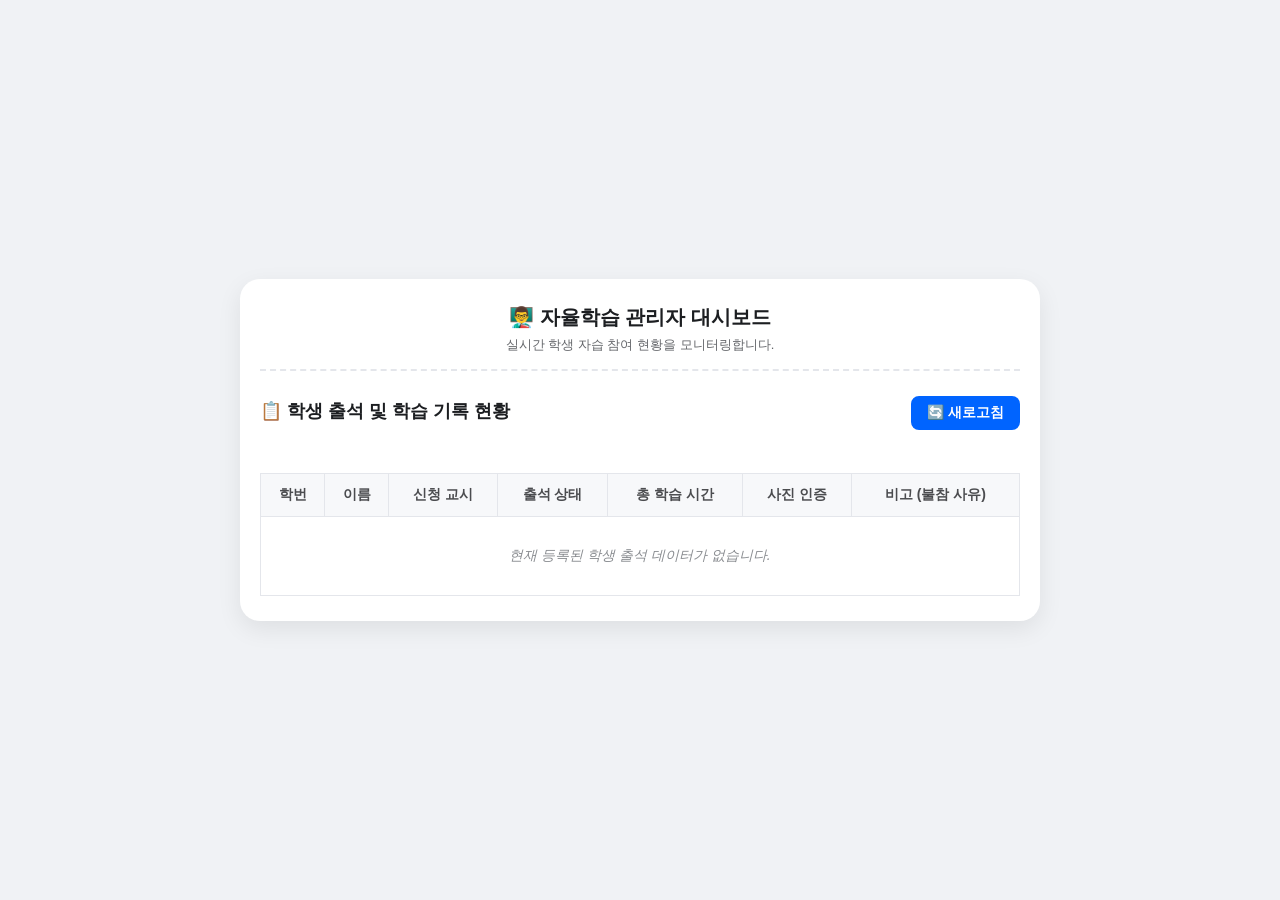
==== admin.html @ 49b93125 "Create admin.html for student monitoring dashboard" ====
<!DOCTYPE html>
<html lang="ko">
<head>
    <meta charset="UTF-8">
    <meta name="viewport" content="width=device-width, initial-scale=1.0">
    <title>자율학습 관리자 대시보드</title>
    <link rel="stylesheet" href="style.css">
    <style>
        /* 관리자 페이지 전용 추가 스타일 */
        .admin-container {
            max-width: 800px; /* 표가 잘 보이도록 화면을 더 넓게 설정 */
        }
        
        .refresh-box {
            display: flex;
            justify-content: space-between;
            align-items: center;
            margin-bottom: 15px;
        }

        .btn-refresh {
            background-color: #0064ff;
            color: white;
            padding: 8px 16px;
            font-size: 14px;
            width: auto;
        }

        /* 출석 현황 표 스타일 */
        .status-table {
            width: 100%;
            border-collapse: collapse;
            margin-top: 10px;
            background-color: #ffffff;
            font-size: 14px;
            text-align: center;
        }

        .status-table th, .status-table td {
            border: 1px solid #e4e6eb;
            padding: 12px 8px;
        }

        .status-table th {
            background-color: #f7f8fa;
            color: #4b4c4f;
            font-weight: bold;
        }

        .status-table tr:hover {
            background-color: #f2f3f5;
        }

        /* 상태별 텍스트 색상 고정 */
        .text-absent { color: #fa3e3e; font-weight: bold; }
        .text-success { color: #00a400; font-weight: bold; }
        
        .no-data {
            color: #8a8d91;
            padding: 30px !important;
            font-style: italic;
        }
    </style>
</head>
<body>

    <div class="app-container admin-container">
        <header>
            <h1>👨‍🏫 자율학습 관리자 대시보드</h1>
            <p class="date-text">실시간 학생 자습 참여 현황을 모니터링합니다.</p>
        </header>

        <main class="form-section">
            <div class="refresh-box">
                <h2>📋 학생 출석 및 학습 기록 현황</h2>
                <button id="refresh-btn" class="btn btn-refresh">🔄 새로고침</button>
            </div>

            <table class="status-table">
                <thead>
                    <tr>
                        <th>학번</th>
                        <th>이름</th>
                        <th>신청 교시</th>
                        <th>출석 상태</th>
                        <th>총 학습 시간</th>
                        <th>사진 인증</th>
                        <th>비고 (불참 사유)</th>
                    </tr>
                </thead>
                <tbody id="student-list-body">
                    <tr>
                        <td colspan="7" class="no-data">제출된 데이터가 없습니다.</td>
                    </tr>
                </tbody>
            </table>
        </main>
    </div>

    <script>
        // 데이터를 가져와서 표에 뿌려주는 함수
        function loadStudentStatus() {
            const tableBody = document.getElementById('student-list-body');
            
            // 1. 저장소에서 현재 학생 데이터 가져오기
            const rawData = localStorage.getItem('currentStudent');
            
            // 데이터가 없으면 기본 안내 문구 띄우기
            if (!rawData) {
                tableBody.innerHTML = `<tr><td colspan="7" class="no-data">현재 등록된 학생 출석 데이터가 없습니다.</td></tr>`;
                return;
            }

            // 글자 형태의 데이터를 컴퓨터가 읽을 수 있는 객체로 변환
            const student = JSON.parse(rawData);
            
            // 2. 불참 여부에 따른 상태 분기 처리
            let statusText = "";
            let statusClass = "";
            
            if (student.isAbsent) {
                statusText = "❌ 불참";
                statusClass = "text-absent";
            } else {
                statusText = `✔️ 출석 (${student.authTime})`;
                statusClass = "text-success";
            }

            // 3. 표(Table)의 HTML 구조 짜기
            tableBody.innerHTML = `
                <tr>
                    <td><strong>${student.id}</strong></td>
                    <td>${student.name}</td>
                    <td>${student.session}</td>
                    <td class="${statusClass}">${statusText}</td>
                    <td>⏱️ ${student.studyTime}</td>
                    <td>${student.isPhotoVerified}</td>
                    <td>${student.reason}</td>
                </tr>
            `;
        }

        // 페이지가 처음 열릴 때 데이터 로드
        document.addEventListener('DOMContentLoaded', loadStudentStatus);

        // 새로고침 버튼을 누르면 데이터 다시 로드
        document.getElementById('refresh-btn').addEventListener('click', function() {
            loadStudentStatus();
            alert("최신 데이터로 업데이트되었습니다!");
        });
    </script>
</body>
</html>
---- style.css ----
/* 전체 초기화 및 폰트 설정 */
* {
    box-sizing: border-box;
    margin: 0;
    padding: 0;
}

body {
    font-family: 'Pretendard', -apple-system, BlinkMacSystemFont, sans-serif;
    background-color: #f0f2f5;
    display: flex;
    justify-content: center;
    align-items: center;
    min-height: 100vh;
    padding: 15px;
}

/* 앱 중앙 정렬 컨테이너 */
.app-container {
    background-color: #ffffff;
    width: 100%;
    max-width: 430px; /* 스마트폰 너비 기준 */
    border-radius: 20px;
    padding: 25px 20px;
    box-shadow: 0 8px 24px rgba(0, 0, 0, 0.08);
}

/* 헤더 시계 스타일 */
header {
    text-align: center;
    margin-bottom: 25px;
    padding-bottom: 15px;
    border-bottom: 2px dashed #e4e6eb;
}

header h1 {
    font-size: 20px;
    color: #1c1e21;
}

.date-text {
    font-size: 13px;
    color: #65676b;
    margin-top: 5px;
}

.time-text {
    font-size: 28px;
    font-weight: bold;
    color: #0064ff;
    margin-top: 4px;
    letter-spacing: 1px;
}

/* 공통 섹션 상자 스타일 */
.form-section {
    display: flex;
    flex-direction: column;
    gap: 18px;
}

.form-section h2 {
    font-size: 18px;
    color: #1c1e21;
    margin-bottom: 5px;
}

/* 화면 전환용 숨김 클래스 (가장 중요) */
.hidden {
    display: none !important;
}

/* 입력창 그룹 스타일 */
.input-group {
    display: flex;
    flex-direction: column;
    gap: 6px;
}

.input-group label, .group-title {
    font-size: 14px;
    font-weight: 600;
    color: #4b4c4f;
}

input[type="text"], input[type="number"] {
    width: 100%;
    padding: 12px;
    border: 1px solid #ccd0d5;
    border-radius: 8px;
    font-size: 15px;
    outline: none;
    transition: border-color 0.2s;
}

input[type="text"]:focus, input[type="number"]:focus {
    border-color: #0064ff;
}

/* 라디오 & 체크박스 스타일 */
.radio-label, .checkbox-label {
    display: flex;
    align-items: center;
    padding: 12px;
    background-color: #f7f8fa;
    border: 1px solid #e4e6eb;
    border-radius: 8px;
    font-size: 14px;
    cursor: pointer;
    margin-top: 6px;
}

.radio-label input, .checkbox-label input {
    margin-right: 10px;
    width: 16px;
    height: 16px;
}

#reason-container {
    width: 100%;
    margin-top: 8px;
}

/* 버튼 디자인 시스템 */
.btn {
    width: 100%;
    padding: 14px;
    border: none;
    border-radius: 8px;
    font-size: 16px;
    font-weight: bold;
    cursor: pointer;
    transition: opacity 0.2s;
}

.btn:disabled {
    background-color: #e4e6eb !important;
    color: #bcc0c4 !important;
    cursor: not-allowed;
}

.btn:hover {
    opacity: 0.9;
}

.btn-primary { background-color: #0064ff; color: #ffffff; }
.btn-success { background-color: #00a400; color: #ffffff; }
.btn-warning { background-color: #f5b100; color: #ffffff; }
.btn-danger  { background-color: #fa3e3e; color: #ffffff; }

/* 안내 메시지 텍스트 */
.message-text {
    font-size: 13px;
    font-weight: bold;
    text-align: center;
    line-height: 1.4;
    margin-top: 5px;
}

/* 타이머 내부 스타일 */
.user-welcome {
    font-size: 16px;
    font-weight: bold;
    text-align: center;
    background-color: #e7f3ff;
    color: #1877f2;
    padding: 10px;
    border-radius: 8px;
}

#welcome-user {
    text-decoration: underline;
}

.timer-box, .upload-box {
    background-color: #f8f9fa;
    border: 1px solid #e4e6eb;
    border-radius: 12px;
    padding: 15px;
}

.timer-box h3, .upload-box h3 {
    font-size: 15px;
    color: #4b4c4f;
    margin-bottom: 10px;
}

#timer-display {
    font-size: 36px;
    font-weight: bold;
    text-align: center;
    color: #333333;
    margin: 15px 0;
    font-variant-numeric: tabular-nums;
}

.timer-controls {
    display: flex;
    gap: 8px;
}

/* 이미지 업로드 및 미리보기 */
.upload-notice {
    font-size: 13px;
    color: #65676b;
    margin-bottom: 10px;
}

.file-input {
    margin-bottom: 12px;
    font-size: 13px;
}

#photo-preview {
    width: 100%;
    max-height: 200px;
    object-fit: cover;
    border-radius: 8px;
    margin-bottom: 12px;
    border: 1px solid #ccd0d5;
}
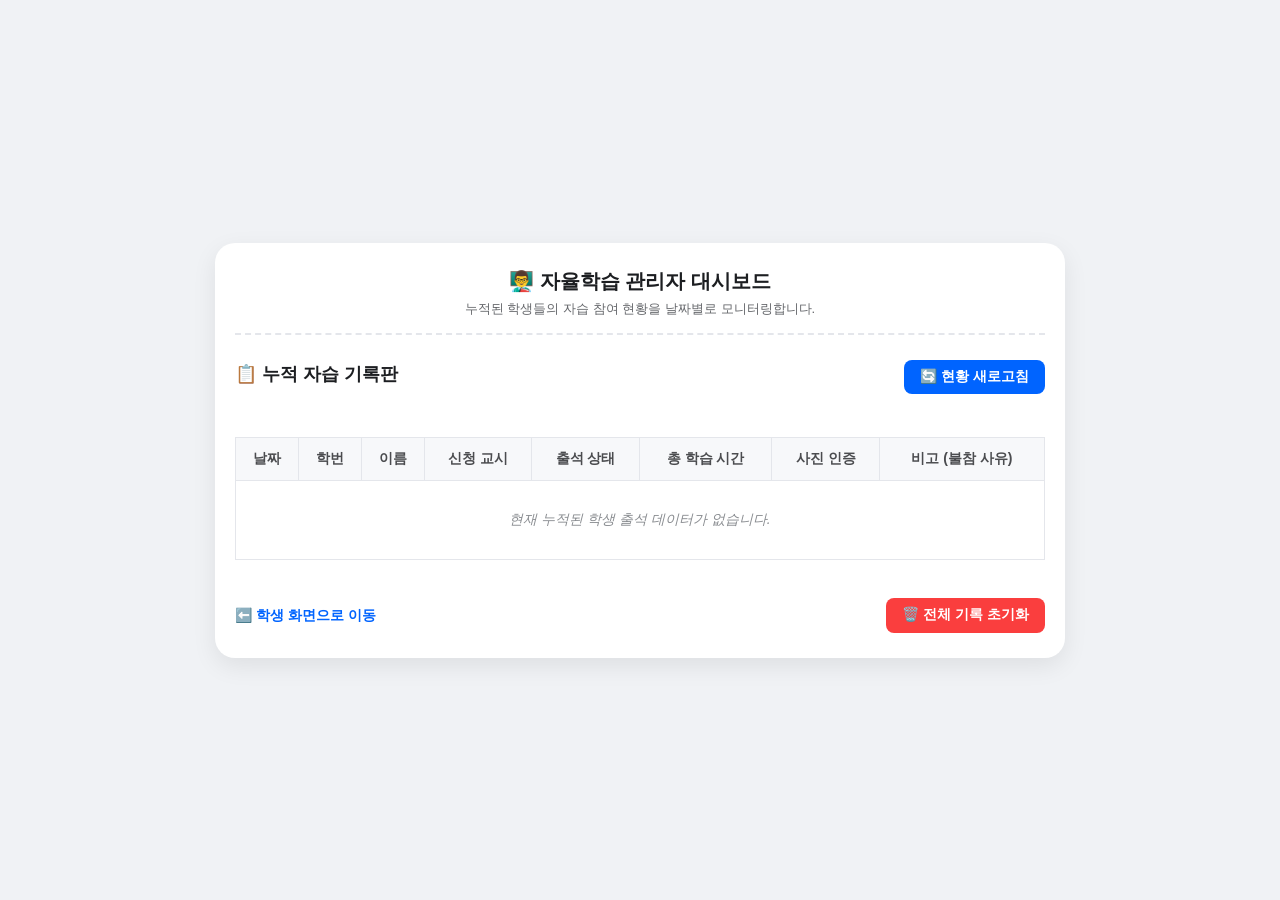
==== commit f8c8bfc7: "Refactor admin dashboard HTML and styles" ====
--- a/admin.html
+++ b/admin.html
@@ -6,60 +6,19 @@
     <title>자율학습 관리자 대시보드</title>
     <link rel="stylesheet" href="style.css">
     <style>
-        /* 관리자 페이지 전용 추가 스타일 */
-        .admin-container {
-            max-width: 800px; /* 표가 잘 보이도록 화면을 더 넓게 설정 */
-        }
-        
-        .refresh-box {
-            display: flex;
-            justify-content: space-between;
-            align-items: center;
-            margin-bottom: 15px;
-        }
-
-        .btn-refresh {
-            background-color: #0064ff;
-            color: white;
-            padding: 8px 16px;
-            font-size: 14px;
-            width: auto;
-        }
-
-        /* 출석 현황 표 스타일 */
-        .status-table {
-            width: 100%;
-            border-collapse: collapse;
-            margin-top: 10px;
-            background-color: #ffffff;
-            font-size: 14px;
-            text-align: center;
-        }
-
-        .status-table th, .status-table td {
-            border: 1px solid #e4e6eb;
-            padding: 12px 8px;
-        }
-
-        .status-table th {
-            background-color: #f7f8fa;
-            color: #4b4c4f;
-            font-weight: bold;
-        }
-
-        .status-table tr:hover {
-            background-color: #f2f3f5;
-        }
-
-        /* 상태별 텍스트 색상 고정 */
+        .admin-container { max-width: 850px; }
+        .refresh-box { display: flex; justify-content: space-between; align-items: center; margin-bottom: 15px; }
+        .btn-refresh { background-color: #0064ff; color: white; padding: 8px 16px; font-size: 14px; width: auto; }
+        .btn-danger-clear { background-color: #fa3e3e; color: white; padding: 8px 16px; font-size: 14px; width: auto; border:none; border-radius:8px; cursor:pointer; font-weight:bold;}
+        .status-table { width: 100%; border-collapse: collapse; margin-top: 10px; background-color: #ffffff; font-size: 14px; text-align: center; }
+        .status-table th, .status-table td { border: 1px solid #e4e6eb; padding: 12px 8px; }
+        .status-table th { background-color: #f7f8fa; color: #4b4c4f; font-weight: bold; }
+        .status-table tr:hover { background-color: #f2f3f5; }
         .text-absent { color: #fa3e3e; font-weight: bold; }
         .text-success { color: #00a400; font-weight: bold; }
-        
-        .no-data {
-            color: #8a8d91;
-            padding: 30px !important;
-            font-style: italic;
-        }
+        .no-data { color: #8a8d91; padding: 30px !important; font-style: italic; }
+        .admin-footer { display: flex; justify-content: space-between; margin-top: 20px; }
+        .back-link { font-size: 14px; color: #0064ff; text-decoration: none; font-weight: bold; line-height: 35px;}
     </style>
 </head>
 <body>
@@ -67,18 +26,19 @@
     <div class="app-container admin-container">
         <header>
             <h1>👨‍🏫 자율학습 관리자 대시보드</h1>
-            <p class="date-text">실시간 학생 자습 참여 현황을 모니터링합니다.</p>
+            <p class="date-text">누적된 학생들의 자습 참여 현황을 날짜별로 모니터링합니다.</p>
         </header>
 
         <main class="form-section">
             <div class="refresh-box">
-                <h2>📋 학생 출석 및 학습 기록 현황</h2>
-                <button id="refresh-btn" class="btn btn-refresh">🔄 새로고침</button>
+                <h2>📋 누적 자습 기록판</h2>
+                <button id="refresh-btn" class="btn btn-refresh">🔄 현황 새로고침</button>
             </div>
 
             <table class="status-table">
                 <thead>
                     <tr>
+                        <th>날짜</th>
                         <th>학번</th>
                         <th>이름</th>
                         <th>신청 교시</th>
@@ -90,63 +50,74 @@
                 </thead>
                 <tbody id="student-list-body">
                     <tr>
-                        <td colspan="7" class="no-data">제출된 데이터가 없습니다.</td>
+                        <td colspan="8" class="no-data">제출된 데이터가 없습니다.</td>
                     </tr>
                 </tbody>
             </table>
+
+            <div class="admin-footer">
+                <a href="index.html" class="back-link">⬅️ 학생 화면으로 이동</a>
+                <button id="clear-btn" class="btn-danger-clear">🗑️ 전체 기록 초기화</button>
+            </div>
         </main>
     </div>
 
     <script>
-        // 데이터를 가져와서 표에 뿌려주는 함수
         function loadStudentStatus() {
             const tableBody = document.getElementById('student-list-body');
             
-            // 1. 저장소에서 현재 학생 데이터 가져오기
-            const rawData = localStorage.getItem('currentStudent');
+            // 1. 저장소에서 전체 누적 리스트 배열 가져오기
+            const allStudentsList = JSON.parse(localStorage.getItem('allStudentsList')) || [];
             
-            // 데이터가 없으면 기본 안내 문구 띄우기
-            if (!rawData) {
-                tableBody.innerHTML = `<tr><td colspan="7" class="no-data">현재 등록된 학생 출석 데이터가 없습니다.</td></tr>`;
+            if (allStudentsList.length === 0) {
+                tableBody.innerHTML = `<tr><td colspan="8" class="no-data">현재 누적된 학생 출석 데이터가 없습니다.</td></tr>`;
                 return;
             }
 
-            // 글자 형태의 데이터를 컴퓨터가 읽을 수 있는 객체로 변환
-            const student = JSON.parse(rawData);
-            
-            // 2. 불참 여부에 따른 상태 분기 처리
-            let statusText = "";
-            let statusClass = "";
-            
-            if (student.isAbsent) {
-                statusText = "❌ 불참";
-                statusClass = "text-absent";
-            } else {
-                statusText = `✔️ 출석 (${student.authTime})`;
-                statusClass = "text-success";
-            }
+            // 최신 날짜 역순(가장 최근 데이터가 맨 위로) 정렬 규칙 추가
+            allStudentsList.sort((a, b) => new Date(b.date) - new Date(a.date));
 
-            // 3. 표(Table)의 HTML 구조 짜기
-            tableBody.innerHTML = `
-                <tr>
-                    <td><strong>${student.id}</strong></td>
-                    <td>${student.name}</td>
-                    <td>${student.session}</td>
-                    <td class="${statusClass}">${statusText}</td>
-                    <td>⏱️ ${student.studyTime}</td>
-                    <td>${student.isPhotoVerified}</td>
-                    <td>${student.reason}</td>
-                </tr>
-            `;
+            let htmlContent = "";
+
+            // 2. 누적된 데이터를 반복문으로 돌리며 한 줄씩 조립
+            allStudentsList.forEach(student => {
+                let statusText = student.isAbsent ? "❌ 불참" : `✔️ 출석 (${student.authTime})`;
+                let statusClass = student.isAbsent ? "text-absent" : "text-success";
+                
+                htmlContent += `
+                    <tr>
+                        <td><strong>${student.date}</strong></td>
+                        <td>${student.id}</td>
+                        <td>${student.name}</td>
+                        <td>${student.session}</td>
+                        <td class="${statusClass}">${statusText}</td>
+                        <td>⏱️ ${student.studyTime}</td>
+                        <td>${student.isPhotoVerified}</td>
+                        <td>${student.reason}</td>
+                    </tr>
+                `;
+            });
+
+            tableBody.innerHTML = htmlContent;
         }
 
-        // 페이지가 처음 열릴 때 데이터 로드
+        // 페이지 로드 시 구동
         document.addEventListener('DOMContentLoaded', loadStudentStatus);
 
-        // 새로고침 버튼을 누르면 데이터 다시 로드
+        // 새로고침 버튼
         document.getElementById('refresh-btn').addEventListener('click', function() {
             loadStudentStatus();
-            alert("최신 데이터로 업데이트되었습니다!");
+            alert("최신 데이터 현황판 업데이트 완료!");
+        });
+
+        // 데이터 초기화 버튼
+        document.getElementById('clear-btn').addEventListener('click', function() {
+            if (confirm("🚨 진짜로 깃허브 서버(브라우저)에 기록된 '모든 학생들의 누적 데이터'를 영구 삭제하시겠습니까?")) {
+                localStorage.removeItem('allStudentsList');
+                localStorage.removeItem('currentStudentSession');
+                loadStudentStatus();
+                alert("모든 누적 기록이 초기화되었습니다.");
+            }
         });
     </script>
 </body>
